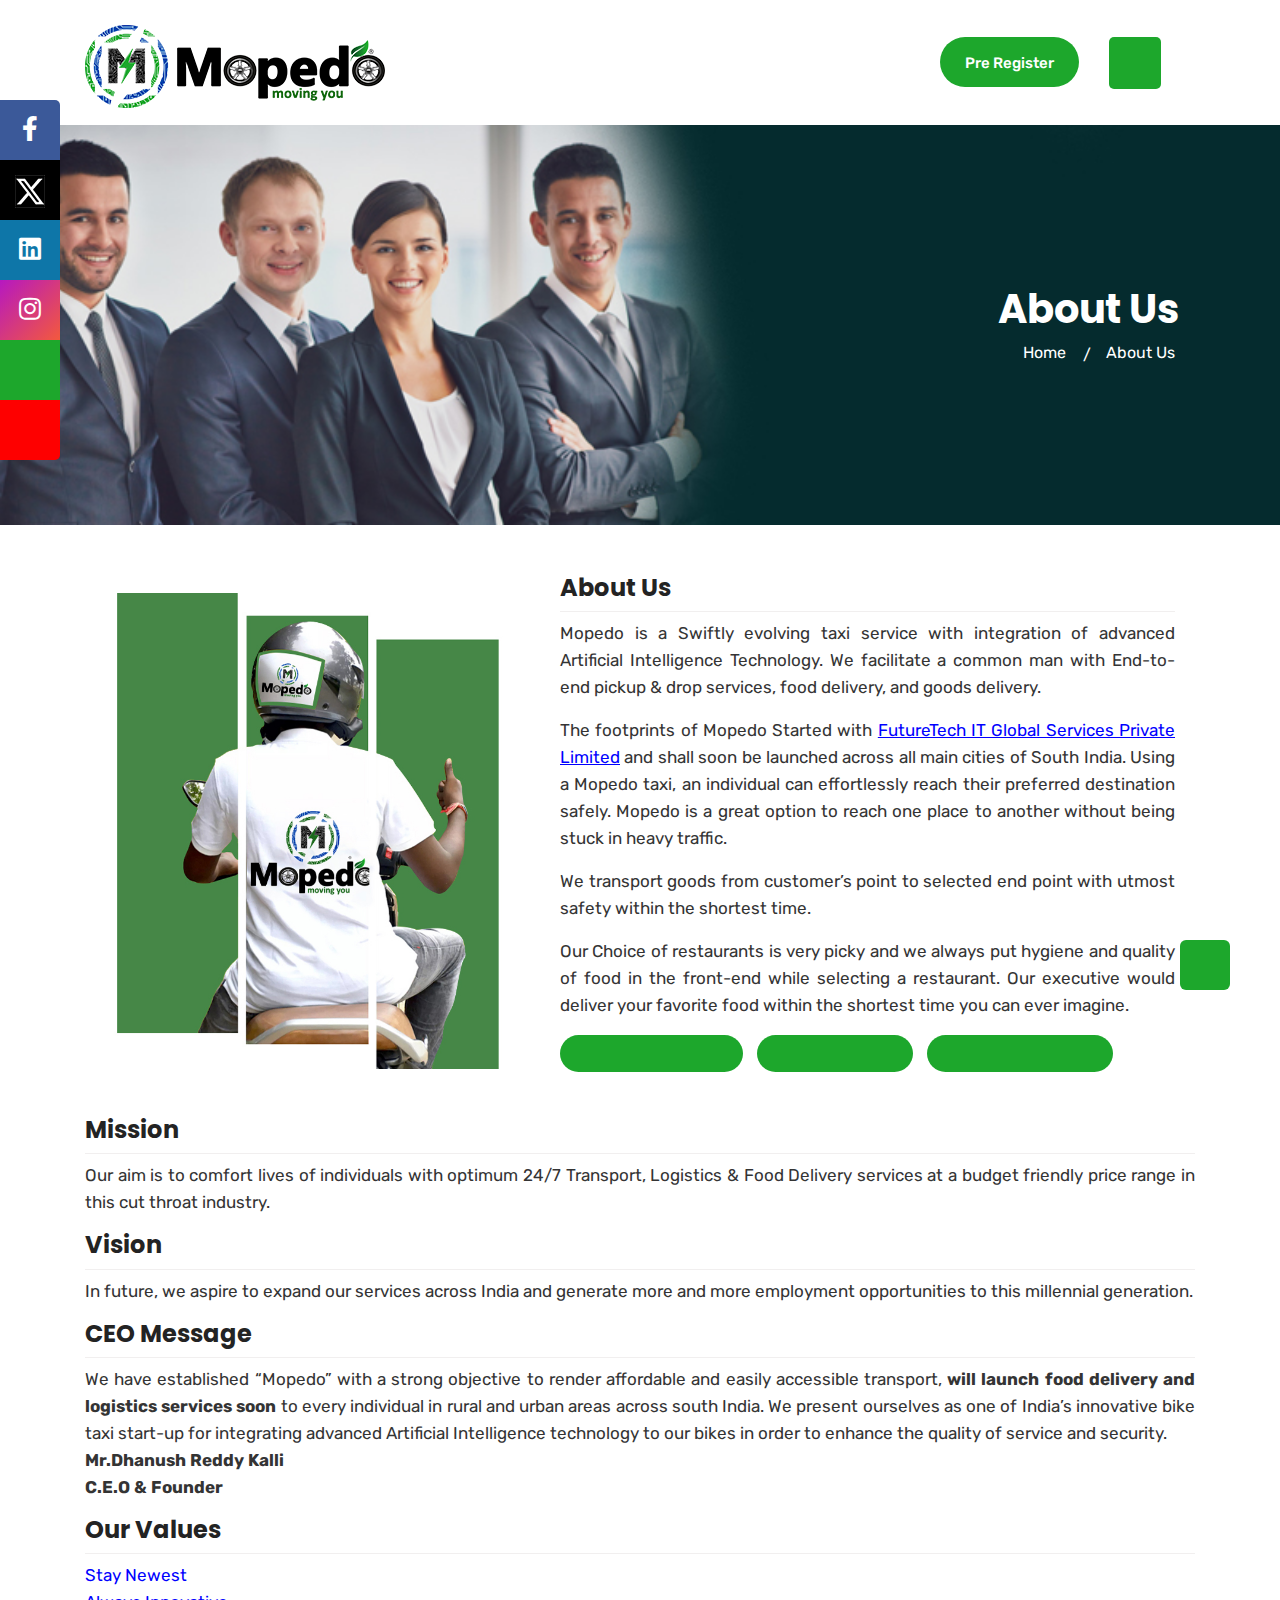
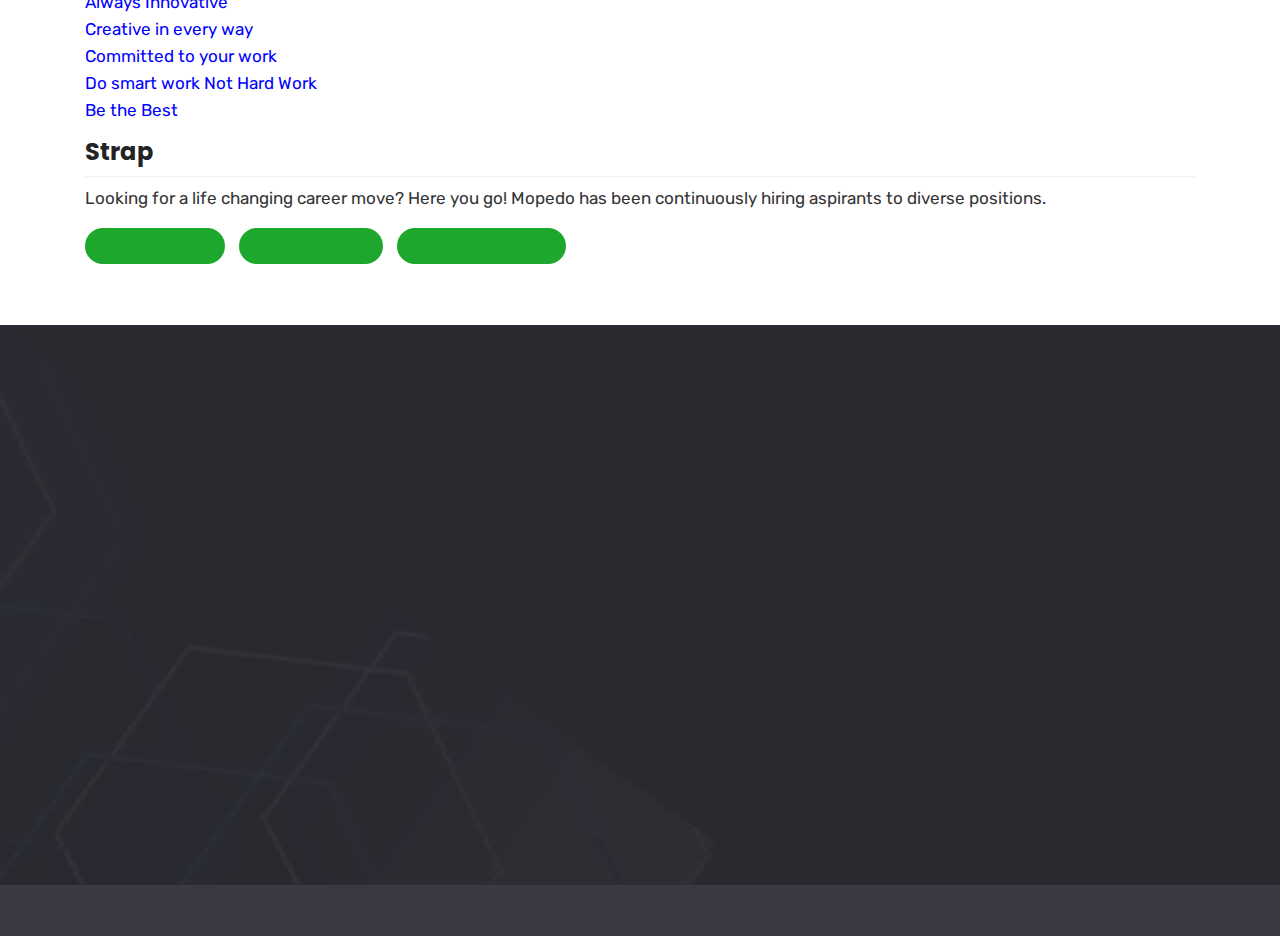
==== about-us.html @ 89268a0d "mopedo site" ====
<!doctype html>
<html class="no-js" lang="zxx">
<!-- Mirrored from www.mopedo.in/about-us.html by HTTrack Website Copier/3.x [XR&CO'2014], Thu, 02 Nov 2023 09:51:54 GMT -->
<head>

<meta http-equiv="content-type" content="text/html;charset=UTF-8" />

<meta charset="utf-8">
<meta http-equiv="x-ua-compatible" content="ie=edge">
<title>Mopedo</title>
<meta name="viewport" content="width=device-width, initial-scale=1">

<link rel="shortcut icon" type="image/x-icon" href="img/favicon.png">

<link rel="stylesheet" href="css/bootstrap.min.css">
<link rel="stylesheet" href="css/animate.css">
<link rel="stylesheet" href="css/custom-animation.css">
<link rel="stylesheet" href="css/slick.css">
<link rel="stylesheet" href="css/nice-select.css">
<link rel="stylesheet" href="css/flaticon.css">
<link rel="stylesheet" href="css/swiper-bundle.css">
<link rel="stylesheet" href="css/meanmenu.css">
<link rel="stylesheet" href="css/font-awesome-pro.css">
<link rel="stylesheet" href="css/magnific-popup.css">
<link rel="stylesheet" href="css/spacing.css">
<link rel="stylesheet" href="css/style.css">
</head>
<body>

<button class="scroll-top scroll-to-target" data-target="html">
<i class="far fa-angle-double-up"></i>
</button>

<header>



<div id="header-sticky" class="header__area header__transparent header__space header__plr">
<div class="container">
<div class="row align-items-center">
<div class="col-xl-9 col-lg-3 col-7 col-md-6">
<div class="header__logo">
<a href="index-2.html"><img src="img/logo/logo-1.png" alt></a>
</div>
</div>
<div class="col-xl-3 col-lg-2 col-5 col-md-6">
<div class="header__action d-flex">
<!---
<a class="main-btn-sm d-none d-xl-block tp-btn-hover alt-color" href="#">
<span>Scan Now</span>
<b></b>
</a>

<a class="main-btn-sm d-none d-xl-block tp-btn-hover alt-color" href="#">
<span>Pay Now</span>
<b></b>
</a>
--->
<a class="main-btn-sm d-none d-xl-block tp-btn-hover alt-color" href="#">
<span>Pre Register</span>
<b></b>
</a>
<div class="header__menu-bar">
<button class="it-menu-bar"><i class="far fa-bars"></i></button>
</div>
</div>
</div>
</div>
</div>
</div>

</header>


	<div class="s-soft">
<a href="#" class="s-item facebook">
<span class="fab fa-facebook-f"></span>
</a>
<a href="#" class="s-item twitter">
<span><img src="img/twitter.png" alt=""/></span>
</a>

<a href="#" class="s-item linkedin">
<span class="fab fa-linkedin"></span>
</a>
<a href="#" class="s-item instagram">
<span class="fab fa-instagram"></span>
</a>
		<a href="tel:1234567890" class="s-item phone">
<span class="fal fa-phone-alt"></span>
</a>
		
		<a href="mailto:Info@mopedoelectric.com" class="s-item envelope">
<span class="fal fa-envelope"></span>
</a>

	
	</div>



<div class="it-offcanvas-area">
<div class="itoffcanvas">
<div class="itoffcanvas__close-btn">
<button class="close-btn"><i class="fal fa-times"></i></button>
</div>
<div class="mobile-menu"></div>
<div class="itoffcanvas__info">
<div class="it-info-wrapper d-flex align-items-center">
<div class="itoffcanvas__info-address">
<a href="index-2.html">Home</a>
</div>
</div>
<div class="it-info-wrapper d-flex align-items-center">
<div class="itoffcanvas__info-address">
<a href="about-us.html">About Us</a>
</div>
</div>
<div class="it-info-wrapper d-flex align-items-center">
<div class="itoffcanvas__info-address">
<a href="blog.html">Blog</a>
</div>
</div>
	<div class="it-info-wrapper d-flex align-items-center">
<div class="itoffcanvas__info-address">
<a href="services.html">Services</a>
</div>
</div>
<div class="it-info-wrapper d-flex align-items-center">
<div class="itoffcanvas__info-address">
<a href="careers.html">Careers</a>
</div>
</div>
<div class="it-info-wrapper d-flex align-items-center">
<div class="itoffcanvas__info-address">
<a href="faq%27s.html">Faq's</a>
</div>
</div>
<div class="it-info-wrapper d-flex align-items-center">
<div class="itoffcanvas__info-address">
<a href="contactus.html">Contact Us</a>
</div>
</div>
</div>


<div class="col-xl-12 col-lg-12 col-12 col-md-12">
<div class="header__action mobile-none">
<!---
<a class="main-btn-sm d-xl-block tp-btn-hover alt-color" href="#">
<span>Scan Now</span>
<b></b>
</a>
<a class="main-btn-sm d-xl-block tp-btn-hover alt-color" href="#">
<span>Pay Now</span>
<b></b>
</a>
--->
<a class="main-btn-sm d-xl-block tp-btn-hover alt-color" href="#">
<span>Pre Register</span>
<b></b>
</a>
</div>
</div>

</div>
</div>

<div class="body-overlay"></div>


<main class="fix">

<section class="page-title">
            <div class="container">
                <div class="row">
                    <div class="col-md-12">
                      <h2>About Us</h2>
                        <ol class="breadcrumb">
                            <li><a href="index-2.html">Home</a></li>
                            <li>About Us</li>
                        </ol>
                    </div>
                </div> <!-- end row -->
            </div> <!-- end container -->
        </section>
        
        
        
 <div class="about-details__area pt-50 pb-30">
<div class="container">
<div class="row align-items-center">
<div class="col-xl-5 col-lg-4 wow tpfadeLeft" data-wow-duration=".9s" data-wow-delay=".3s" style="visibility: visible; animation-duration: 0.9s; animation-delay: 0.3s; animation-name: tpfadeLeft;">
<div class="about-details__main-img">
<a href="#"><img src="img/about/about.jpg" alt=""></a>
</div>
</div>
<div class="col-xl-7 col-lg-8 wow tpfadeRight" data-wow-duration=".9s" data-wow-delay=".7s" style="visibility: visible; animation-duration: 0.9s; animation-delay: 0.7s; animation-name: tpfadeRight;">
<div class="about-details__content">
<h4 class="about-details__title">About Us</h4>
<div class="about-details__text">
<p>Mopedo is a Swiftly evolving taxi service with integration of advanced Artificial
Intelligence Technology. We facilitate a common man with End-to-end pickup &
drop services, food delivery, and goods delivery.</p>

<p>The footprints of Mopedo Started with <a href="https://futuretechitglobalservices.com/" style="color:blue; text-decoration:underline;" target="_blank">FutureTech IT Global Services Private
Limited</a> and shall soon be launched across all main cities of South India.
Using a Mopedo taxi, an individual can effortlessly reach their preferred
destination safely. Mopedo is a great option to reach one place to another without
being stuck in heavy traffic.</p>

<p>We transport goods from customer’s point to selected end point with utmost
safety within the shortest time.</p>

<p>Our Choice of restaurants is very picky and we always put hygiene and quality of
food in the front-end while selecting a restaurant. Our executive would deliver
your favorite food within the shortest time you can ever imagine.</p>


<a href="#" data-bs-toggle="modal" data-bs-target="#staticBackdrop"><h4 class="section-subtitle title-anim">Mopedo Bike Taxi</h4></a>
<a href="#" data-bs-toggle="modal" data-bs-target="#staticBackdrop1"><h4 class="section-subtitle title-anim">Mopedo Food</h4></a>
<a href="#" data-bs-toggle="modal" data-bs-target="#staticBackdrop2"><h4 class="section-subtitle title-anim">Mopedo Logistics</h4></a>

</div>
</div>
</div>
<div class="col-xl-12">
<div class="about-details__text pt-30">
<h4 class="about-details__title">Mission</h4>
<p>Our aim is to comfort lives of individuals with optimum 24/7 Transport, Logistics &
Food Delivery services at a budget friendly price range in this cut throat industry.</p>

<h4 class="about-details__title">Vision</h4>
<p>In future, we aspire to expand our services across India and generate more and
more employment opportunities to this millennial generation.</p>

<h4 class="about-details__title">CEO Message</h4>
<p>We have established “Mopedo” with a strong objective to render affordable and
easily accessible transport, <strong>will launch food delivery and logistics services
soon</strong> to every individual in rural and urban areas across south India. We present
ourselves as one of India’s innovative bike taxi start-up for integrating advanced
Artificial Intelligence technology to our bikes in order to enhance the quality of
service and security.
<br>
<strong>Mr.Dhanush Reddy Kalli<br>
C.E.O & Founder</strong>
</p>

<h4 class="about-details__title">Our Values</h4>

<ul class="our-values" style="color:blue;">
<li><a href="#">Stay Newest</a></li>
<li><a href="#">Always Innovative</a></li>
<li><a href="#">Creative in every way</a></li>
<li><a href="#">Committed to your work</a></li>
<li><a href="#">Do smart work Not Hard Work</a></li>
<li><a href="#">Be the Best</a></li>
</ul>

<h4 class="about-details__title">Strap</h4>
<p>Looking for a life changing career move? Here you go! Mopedo has been
continuously hiring aspirants to diverse positions.</p>

<p><a href="#"><h4 class="section-subtitle title-anim">Apply Now!</h4></a>
<a href="#"><h4 class="section-subtitle title-anim">Book A Ride</h4></a>
<a href="#"><h4 class="section-subtitle title-anim">Become A Pilot</h4></a></p>

</div>
</div>
</div>
</div>
</div>       
        
        

</main>
<footer>

<div class="footer-2__area footer-2__plr p-relative fix" data-background="img/footer/footer-bg.jpg">

<div class="container-fluid">
<div class="row">

<div class="col-xxl-2 col-xl-2 col-lg-6 col-md-6 col-sm-5 mb-30 wow tpfadeUp" data-wow-duration=".9s" data-wow-delay=".5s">
<div class="footer-2__widget">
<h4 class="footer-2__title"><a href="#">Quick Links</a></h4>
<div class="footer-2__menu-list">
<ul>
<li><a href="index-2.html">Home</a></li>
<li><a href="about-us.html">About Us</a></li>
<li><a href="blog.html">Blog</a></li>
<li><a href="services.html">Services</a></li>
	
<li><a href="careers.html">Careers</a></li>
<li><a href="faq%27s.html">Faq's</a></li>
<li><a href="contactus.html">Contact Us</a></li>
</ul>
</div>
</div>
</div>
<div class="col-xxl-2 col-xl-2 col-lg-6 col-md-6 col-sm-5 mb-30 wow tpfadeUp" data-wow-duration=".9s" data-wow-delay=".7s">
<div class="footer-2__widget">
<h4 class="footer-2__title"><a href="#">Customer App</a></h4>
<div class="footer-2__menu-list">
<ul>
<li><a href="https://play.google.com/store/apps/details?id=com.mopedoeletr.customer&amp;pcampaignid=web_share" target="_blank"><img src="img/app/1.png" alt=""/></a></li>
</ul>
</div>
</div>
<div class="footer-2__widget">
<div class="footer-2__menu-list"><br>
<ul>
<li><a href="#"><img src="img/app/2.png" alt=""/></a></li>
</ul>
</div>
</div>
</div>
<div class="col-xxl-2 col-xl-2 col-lg-6 col-md-6 col-sm-5 mb-30 wow tpfadeUp" data-wow-duration=".9s" data-wow-delay=".7s">
<div class="footer-2__widget">
<h4 class="footer-2__title"><a href="#">Pilot App</a></h4>
<div class="footer-2__menu-list">
<ul>
<li><a href="https://play.google.com/store/apps/details?id=com.mopedo.pilot&amp;pcampaignid=web_share" target="_blank"><img src="img/app/1.png" alt=""/></a></li>
</ul>
</div>
</div>
</div>
<div class="col-xxl-3 col-xl-4 col-lg-6 col-md-6 col-sm-7 mb-30 wow tpfadeUp" data-wow-duration=".9s" data-wow-delay=".3s">
<div class="footer-2__widget footer-2-col-1">
<h4 class="footer-2__title"><a href="#">Contact Us</a></h4>
<div class="footer-2__content">
<div class="footer__number-wrapper align-items-center">
<div class="footer__number-info">
<a href="tel:+230045647823"> <i class="fal fa-map-marker-alt"></i>  3rd Floor, Awfis Building, Kothaguda Junction, Kondapur Hyderabad, Telangana </a>
</div>
<div class="footer__number-info">
<a href="tel:8143763157"> <i class="fal fa-phone-alt"></i> 8143763157</a>
</div>
<div class="footer__number-info">
<a href="tel:Info@mopedoelectric.com"> <i class="fal fa-envelope"></i> Info@mopedoelectric.com</a>
</div>
<div class="footer__number-info">
<a href="tel:support@mopedoelectric.com"> <i class="fal fa-envelope"></i> support@mopedoelectric.com</a>
</div>

</div>

</div>
</div>
</div>
<div class="col-xxl-3 col-xl-3 col-lg-6 col-md-6 col-sm-7 mb-30 wow tpfadeUp" data-wow-duration=".9s" data-wow-delay=".9s">
<div class="footer__widget footer-col-4">
<h4 class="footer__title"><a href="#">Newsletter</a></h4>
<div class="footer__input">
<form action="#">
<input type="email" placeholder="Newsletter">
<button class="subscribe-btn">Subscribe </button>
</form>
</div>

</div>
</div>
</div>
</div>
</div>


<div class="copyright__area copyright__plr-2 black-bg-3">
<div class="container-fluid">
<div class="row align-items-center">
<div class="col-md-6 wow tpfadeUp" data-wow-duration=".9s" data-wow-delay=".3s">
<div class="copyright__text text-center text-md-start">
<span>Copyrights © 2023 Mopedo. All Rights Reserved</span>
</div>
</div>
<div class="col-md-6 wow tpfadeUp" data-wow-duration=".9s" data-wow-delay=".5s">
<div class="copyright__item text-center text-md-end">
<span><a href="Privacy-Policy.html">Privacy Policy</a></span>
<span><a href="#">Terms &amp; Condition</a></span>
<span><a href="return-policy.html">Return Policy</a></span>
</div>
</div>
</div>
</div>
</div>


 

</footer>

<script data-cfasync="false" src="cdn-cgi/scripts/5c5dd728/cloudflare-static/email-decode.min.html"></script><script src="js/jquery.js"></script>
<script src="js/waypoints.js"></script>
<script src="js/bootstrap.bundle.min.js"></script>
<script src="js/gsap.min.js"></script>
<script src="js/ScrollSmoother.min.js"></script>
<script src="js/ScrollTrigger.min.js"></script>
<script src="js/split-text.min.js"></script>
<script src="js/slick.min.js"></script>
<script src="js/magnific-popup.js"></script>
<script src="js/counterup.js"></script>
<script src="js/wow.js"></script>
<script src="js/nice-select.js"></script>
<script src="js/swiper-bundle.js"></script>
<script src="js/meanmenu.js"></script>
<script src="js/tilt.jquery.js"></script>
<script src="js/isotope-pkgd.js"></script>
<script src="js/imagesloaded-pkgd.js"></script>
<script src="js/ajax-form.js"></script>
<script src="js/main.js"></script>


<!-- Modal -->
<div class="modal fade" id="staticBackdrop" data-bs-backdrop="static" data-bs-keyboard="false" tabindex="-1" aria-labelledby="staticBackdropLabel" aria-hidden="true">
  <div class="modal-dialog">
    <div class="modal-content">
      <div class="modal-header">
        <button type="button" class="btn-close" data-bs-dismiss="modal" aria-label="Close"></button>
      </div>
      <div class="modal-body">
        <div align="center"><img src="img/coming-soon.png" alt=""/></div>
      </div>
    </div>
  </div>
</div>


<!-- Modal -->
<div class="modal fade" id="staticBackdrop1" data-bs-backdrop="static" data-bs-keyboard="false" tabindex="-1" aria-labelledby="staticBackdropLabel" aria-hidden="true">
  <div class="modal-dialog">
    <div class="modal-content">
      <div class="modal-header">
        <button type="button" class="btn-close" data-bs-dismiss="modal" aria-label="Close"></button>
      </div>
      <div class="modal-body">
        <div align="center"><img src="img/coming-soon.png" alt=""/></div>
      </div>
    </div>
  </div>
</div>


<!-- Modal -->
<div class="modal fade" id="staticBackdrop2" data-bs-backdrop="static" data-bs-keyboard="false" tabindex="-1" aria-labelledby="staticBackdropLabel" aria-hidden="true">
  <div class="modal-dialog">
    <div class="modal-content">
      <div class="modal-header">
        <button type="button" class="btn-close" data-bs-dismiss="modal" aria-label="Close"></button>
      </div>
      <div class="modal-body">
        <div align="center"><img src="img/coming-soon.png" alt=""/></div>
      </div>
    </div>
  </div>
</div>

</body>

<!-- Mirrored from www.mopedo.in/about-us.html by HTTrack Website Copier/3.x [XR&CO'2014], Thu, 02 Nov 2023 09:51:56 GMT -->
</html>
---- css/custom-animation.css ----
.animated{-webkit-animation-duration:1s;animation-duration:1s;-webkit-animation-fill-mode:both;animation-fill-mode:both}@-webkit-keyframes jump{0%{-webkit-transform:translate3d(0,0,0);transform:translate3d(0,0,0)}40%{-webkit-transform:translate3d(0,50%,0);transform:translate3d(0,50%,0)}100%{-webkit-transform:translate3d(0,0,0);transform:translate3d(0,0,0)}}@keyframes jump{0%{-webkit-transform:translate3d(0,0,0);transform:translate3d(0,0,0)}40%{-webkit-transform:translate3d(0,50%,0);transform:translate3d(0,50%,0)}100%{-webkit-transform:translate3d(0,0,0);transform:translate3d(0,0,0)}}@-webkit-keyframes jumpTwo{0%{-webkit-transform:translate3d(0,0,0);transform:translate3d(0,0,0)}40%{-webkit-transform:translate3d(0,20px,0);transform:translate3d(0,20px,0)}100%{-webkit-transform:translate3d(0,0,0);transform:translate3d(0,0,0)}}@keyframes jumpTwo{0%{-webkit-transform:translate3d(0,0,0);transform:translate3d(0,0,0)}40%{-webkit-transform:translate3d(0,20px,0);transform:translate3d(0,40px,0)}100%{-webkit-transform:translate3d(0,0,0);transform:translate3d(0,0,0)}}@-webkit-keyframes jumpThree{0%{-webkit-transform:translate3d(0,0,0);transform:translate3d(0,0,0)}40%{-webkit-transform:translate3d(0,-20px,0);transform:translate3d(0,-20px,0)}100%{-webkit-transform:translate3d(0,0,0);transform:translate3d(0,0,0)}}@keyframes jumpThree{0%{-webkit-transform:translate3d(0,0,0);transform:translate3d(0,0,0)}40%{-webkit-transform:translate3d(0,-20px,0);transform:translate3d(0,-20px,0)}100%{-webkit-transform:translate3d(0,0,0);transform:translate3d(0,0,0)}}@-webkit-keyframes jumpFour{0%{-webkit-transform:translate3d(0,0,0);transform:translate3d(0,0,0)}50%{-webkit-transform:translate3d(0,-10px,0);transform:translate3d(0,-10px,0)}100%{-webkit-transform:translate3d(0,0,0);transform:translate3d(0,0,0)}}@keyframes jumpFour{0%{-webkit-transform:translate3d(0,0,0);transform:translate3d(0,0,0)}50%{-webkit-transform:translate3d(0,-10px,0);transform:translate3d(0,-10px,0)}100%{-webkit-transform:translate3d(0,0,0);transform:translate3d(0,0,0)}}@-webkit-keyframes jumpFive{0%{-webkit-transform:translate3d(0,0,0);transform:translate3d(0,0,0)}50%{-webkit-transform:translate3d(0,10px,0);transform:translate3d(0,10px,0)}100%{-webkit-transform:translate3d(0,0,0);transform:translate3d(0,0,0)}}@keyframes jumpFive{0%{-webkit-transform:translate3d(0,0,0);transform:translate3d(0,0,0)}50%{-webkit-transform:translate3d(0,10px,0);transform:translate3d(0,10px,0)}100%{-webkit-transform:translate3d(0,0,0);transform:translate3d(0,0,0)}}@-webkit-keyframes prXOne{0%{-webkit-transform:translateX(0);transform:translateX(0)}50%{-webkit-transform:translateX(-15px);transform:translateX(-15px)}100%{-webkit-transform:translateX(0);transform:translateX(0)}}@keyframes prXOne{0%{-webkit-transform:translateX(0);transform:translateX(0)}50%{-webkit-transform:translateX(-15px);transform:translateX(-15px)}100%{-webkit-transform:translateX(0);transform:translateX(0)}}@-webkit-keyframes prXTwo{0%{-webkit-transform:translateX(0);transform:translateX(0)}50%{-webkit-transform:translateX(15px);transform:translateX(15px)}100%{-webkit-transform:translateX(0);transform:translateX(0)}}@keyframes prXTwo{0%{-webkit-transform:translateX(0);transform:translateX(0)}50%{-webkit-transform:translateX(15px);transform:translateX(15px)}100%{-webkit-transform:translateX(0);transform:translateX(0)}}@-webkit-keyframes rotated{0%{-webkit-transform:rotate(0);transform:rotate(0)}100%{-webkit-transform:rotate(360deg);transform:rotate(360deg)}}@keyframes rotated{0%{-webkit-transform:rotate(0);transform:rotate(0)}100%{-webkit-transform:rotate(360deg);transform:rotate(360deg)}}@-webkit-keyframes rotatedTwo{0%{-webkit-transform:rotate(0);transform:rotate(0)}100%{-webkit-transform:rotate(-360deg);transform:rotate(-360deg)}}@keyframes rotatedTwo{0%{-webkit-transform:rotate(0);transform:rotate(0)}100%{-webkit-transform:rotate(-360deg);transform:rotate(-360deg)}}@-webkit-keyframes rotatedHalf{0%{-webkit-transform:rotate(0);transform:rotate(0)}50%{-webkit-transform:rotate(90deg);transform:rotate(90deg)}100%{-webkit-transform:rotate(0);transform:rotate(0)}}@keyframes rotatedHalf{0%{-webkit-transform:rotate(0);transform:rotate(0)}50%{-webkit-transform:rotate(90deg);transform:rotate(90deg)}100%{-webkit-transform:rotate(0);transform:rotate(0)}}@-webkit-keyframes rotatedHalfTwo{0%{-webkit-transform:rotate(-90deg);transform:rotate(-90deg)}100%{-webkit-transform:rotate(90deg);transform:rotate(90deg)}}@keyframes rotatedHalfTwo{0%{-webkit-transform:rotate(-90deg);transform:rotate(-90deg)}100%{-webkit-transform:rotate(90deg);transform:rotate(90deg)}}@-webkit-keyframes scale-upOne{0%{-webkit-transform:scale(1);transform:scale(1)}50%{-webkit-transform:scale(.85);transform:scale(.85)}100%{-webkit-transform:scale(1);transform:scale(1)}}@keyframes scale-upOne{0%{-webkit-transform:scale(1);transform:scale(1)}50%{-webkit-transform:scale(.85);transform:scale(.85)}100%{-webkit-transform:scale(1);transform:scale(1)}}@-webkit-keyframes scale-right{0%{-webkit-transform:translateX(0);transform:translateX(0)}50%{-webkit-transform:translateX(20%);transform:translateX(20%)}100%{-webkit-transform:translateX(0);transform:translateX(0)}}@keyframes tpfadeInDown{0%{opacity:0;-webkit-transform:translateX(-20px);transform:translateX(-20px)}100%{opacity:1;-webkit-transform:translateX(0);transform:translateX(0)}}@keyframes scale-right{0%{-webkit-transform:translateX(0);transform:translateX(0)}50%{-webkit-transform:translateX(20%);transform:translateX(20%)}100%{-webkit-transform:translateX(0);transform:translateX(0)}}@-webkit-keyframes fade-in{0%{opacity:.2}40%{opacity:1}100%{opacity:.2}}@keyframes fade-in{0%{opacity:.2}40%{opacity:1}100%{opacity:.2}}@keyframes hvr-ripple-out{0%{top:-5px;right:-5px;bottom:-5px;left:-5px}50%{top:-15px;right:-15px;bottom:-15px;left:-15px;opacity:.8}100%{top:-5px;right:-5px;bottom:-5px;left:-5px;opacity:1}}@keyframes hvr-ripple-out-two{0%{top:0;right:0;bottom:0;left:0}100%{top:-30px;right:-30px;bottom:-30px;left:-30px;opacity:0}}@-webkit-keyframes scale-up-one{0%{-webkit-transform:scale(1);transform:scale(1)}40%{-webkit-transform:scale(.5);transform:scale(.5)}100%{-webkit-transform:scale(1);transform:scale(1)}}@keyframes scale-up-one{0%{-webkit-transform:scale(1);transform:scale(1)}40%{-webkit-transform:scale(.5);transform:scale(.5)}100%{-webkit-transform:scale(1);transform:scale(1)}}@-webkit-keyframes scale-up-two{0%{-webkit-transform:scale(.5);transform:scale(.5)}40%{-webkit-transform:scale(.8);transform:scale(.8)}100%{-webkit-transform:scale(.5);transform:scale(.5)}}@keyframes scale-up-two{0%{-webkit-transform:scale(.5);transform:scale(.5)}40%{-webkit-transform:scale(.8);transform:scale(.8)}100%{-webkit-transform:scale(.5);transform:scale(.5)}}@-webkit-keyframes scale-up-three{0%{-webkit-transform:scale(1);transform:scale(1)}40%{-webkit-transform:scale(2);transform:scale(2)}100%{-webkit-transform:scale(1);transform:scale(1)}}@keyframes scale-up-three{0%{-webkit-transform:scale(1);transform:scale(1)}40%{-webkit-transform:scale(2);transform:scale(2)}100%{-webkit-transform:scale(1);transform:scale(1)}}@-webkit-keyframes jump5p{0%{-webkit-transform:translate3d(0,0,0);transform:translate3d(0,0,0)}40%{-webkit-transform:translate3d(0,5px,0);transform:translate3d(0,5px,0)}100%{-webkit-transform:translate3d(0,0,0);transform:translate3d(0,0,0)}}@keyframes jump5p{0%{-webkit-transform:translate3d(0,0,0);transform:translate3d(0,0,0)}40%{-webkit-transform:translate3d(0,5px,0);transform:translate3d(0,5px,0)}100%{-webkit-transform:translate3d(0,0,0);transform:translate3d(0,0,0)}}@-webkit-keyframes jump5pRsv{0%{-webkit-transform:translate3d(0,0,0);transform:translate3d(0,0,0)}40%{-webkit-transform:translate3d(0,-5px,0);transform:translate3d(0,-5px,0)}100%{-webkit-transform:translate3d(0,0,0);transform:translate3d(0,0,0)}}@keyframes jump5pRsv{0%{-webkit-transform:translate3d(0,0,0);transform:translate3d(0,0,0)}40%{-webkit-transform:translate3d(0,-5px,0);transform:translate3d(0,-5px,0)}100%{-webkit-transform:translate3d(0,0,0);transform:translate3d(0,0,0)}}@keyframes moveclouds{0%{margin-left:200px}100%{margin-left:-200px}}@-webkit-keyframes moveclouds{0%{margin-left:200px}100%{margin-left:-200px}}@keyframes moveclouds2{0%{margin-right:200px}100%{margin-right:-200px}}@-webkit-keyframes moveclouds2{0%{margin-right:200px}100%{margin-right:-200px}}@keyframes moveUp{0%{transform:translateY(0)}100%{transform:translateY(-70%)}}@-webkit-keyframes moveUp{0%{transform:translateY(0)}100%{transform:translateY(-70%)}}@keyframes tpfadeUp{0%{opacity:0;-webkit-transform:translateY(40px);transform:translateY(40px)}100%{opacity:1;-webkit-transform:translateY(0);transform:translateY(0)}}.tpfadeUp{-webkit-animation-name:tpfadeUp;animation-name:tpfadeUp}@-webkit-keyframes tpfadeLeft{0%{opacity:0;-webkit-transform:translateX(-30px);transform:translateX(-30px)}100%{opacity:1;-webkit-transform:translateX(0);transform:translateX(0)}}@keyframes tpfadeLeft{0%{opacity:0;-webkit-transform:translateX(-30px);-ms-transform:translateX(-30px);transform:translateX(-30px)}100%{opacity:1;-webkit-transform:translateX(0);-ms-transform:translateX(0);transform:translateX(0)}}.tpfadeLeft{-webkit-animation-name:tpfadeLeft;animation-name:tpfadeLeft}@-webkit-keyframes tpfadeRight{0%{opacity:0;-webkit-transform:translateX(30px);transform:translateX(30px)}100%{opacity:1;-webkit-transform:translateX(0);transform:translateX(0)}}@keyframes tpfadeRight{0%{opacity:0;-webkit-transform:translateX(30px);-ms-transform:translateX(30px);transform:translateX(30px)}100%{opacity:1;-webkit-transform:translateX(0);-ms-transform:translateX(0);transform:translateX(0)}}.tpfadeRight{-webkit-animation-name:tpfadeRight;animation-name:tpfadeRight}@-webkit-keyframes fadeInRight{0%{opacity:0;-webkit-transform:translateX(30px);transform:translateX(30px)}100%{opacity:1;-webkit-transform:translateX(0);transform:translateX(0)}}@keyframes fadeInRight{0%{opacity:0;-webkit-transform:translateX(30px);-ms-transform:translateX(30px);transform:translateX(30px)}100%{opacity:1;-webkit-transform:translateX(0);-ms-transform:translateX(0);transform:translateX(0)}}.fadeInRight{-webkit-animation-name:fadeInRight;animation-name:fadeInRight}@-webkit-keyframes tpfadeIn{0%{opacity:0}100%{opacity:1}}@keyframes tpfadeIn{0%{opacity:0}100%{opacity:1}}.tpfadeIn{-webkit-animation-name:tpfadeIn;animation-name:tpfadeIn}
---- css/nice-select.css ----
.tp-contact-select .nice-select{-webkit-tap-highlight-color:transparent;background:rgba(255,255,255,.14);border:2px solid rgba(255,255,255,.14);box-shadow:0 1px 1px rgba(12,40,133,.2);border-radius:30px;box-sizing:border-box;clear:both;cursor:pointer;display:block;float:left;font-family:inherit;font-size:15px;font-weight:500;text-transform:capitalize;height:60px;line-height:55px;outline:none;padding-left:30px;padding-right:30px;position:relative;text-align:left!important;-webkit-transition:all .2s ease-in-out;transition:all .2s ease-in-out;-webkit-user-select:none;-moz-user-select:none;-ms-user-select:none;user-select:none;white-space:nowrap;width:100%}.tp-contact-select .nice-select span{font-weight:500;font-size:15px;line-height:14px;color:rgba(255,255,255,.54)}.nice-select:hover{border-color:#124bd1}.nice-select:active,.nice-select.open,.nice-select:focus{border-color:#fff}.nice-select:after{border-bottom:2px solid #999;border-right:2px solid #999;content:'';display:block;height:7px;margin-top:-4px;pointer-events:none;position:absolute;right:31px;top:55%;-webkit-transform-origin:66% 66%;-ms-transform-origin:66% 66%;transform-origin:66% 66%;-webkit-transform:rotate(45deg);-ms-transform:rotate(45deg);transform:rotate(45deg);-webkit-transition:all .15s ease-in-out;transition:all .15s ease-in-out;width:7px}.nice-select.open:after{-webkit-transform:rotate(-135deg);-ms-transform:rotate(-135deg);transform:rotate(-135deg)}.nice-select.open .list{opacity:1;pointer-events:auto;-webkit-transform:scale(1) translateY(0);-ms-transform:scale(1) translateY(0);transform:scale(1) translateY(0)}.nice-select.disabled{border-color:#ededed;color:#999;pointer-events:none}.nice-select.disabled:after{border-color:#ccc}.nice-select.wide{width:100%}.nice-select.wide .list{left:0!important;right:0!important}.nice-select.right{float:right}.nice-select.right .list{left:auto;right:0}.nice-select.small{font-size:12px;height:36px;line-height:34px}.nice-select.small:after{height:4px;width:4px}.nice-select.small .option{line-height:34px;min-height:34px}.nice-select .list{box-sizing:border-box;margin-top:4px;opacity:0;overflow:hidden;padding:0;pointer-events:none;position:absolute;top:108%;left:0;-webkit-transform-origin:50% 0;-ms-transform-origin:50% 0;transform-origin:50% 0;-webkit-transform:scale(.75) translateY(-21px);-ms-transform:scale(.75) translateY(-21px);transform:scale(.75) translateY(-21px);-webkit-transition:all .2s cubic-bezier(.5,0,0,1.25),opacity .15s ease-out;transition:all .2s cubic-bezier(.5,0,0,1.25),opacity .15s ease-out;z-index:9;width:95%;right:0;text-align:center;margin:0 auto;background-color:#fff;border-radius:5px;box-shadow:0 1px 1px rgba(12,40,133,.2);border:1.5px solid #124bd1}.nice-select .option{cursor:pointer;font-weight:400;line-height:40px;list-style:none;min-height:40px;outline:none;padding-left:18px;padding-right:29px;text-align:left;-webkit-transition:all .2s;transition:all .2s;color:#222}.nice-select .option.selected{font-weight:700}.nice-select .option.disabled{background-color:transparent;color:#999;cursor:default}.no-csspointerevents .nice-select .list{display:none}.no-csspointerevents .nice-select.open .list{display:block}
---- css/flaticon.css ----
@font-face{font-family:flaticon;src:url(../fonts/fa-solid-900.ttf) format("truetype"),url(../fonts/fa-brands-400.woff) format("woff"),url(../fonts/fa-duotone-900.woff2) format("woff2"),url(../fonts/fa-regular-400.eot) format("embedded-opentype"),url(https://ordainit.com/) format("svg")}i[class^=flaticon-]:before,i[class*=" flaticon-"]:before{font-family:flaticon!important;font-style:normal;font-weight:400!important;font-variant:normal;text-transform:none;line-height:1;-webkit-font-smoothing:antialiased;-moz-osx-font-smoothing:grayscale}.flaticon-vector:before{content:"\f101"}.flaticon-medal:before{content:"\f102"}.flaticon-app-development:before{content:"\f103"}.flaticon-programming:before{content:"\f104"}.flaticon-repairing-service:before{content:"\f105"}
---- css/meanmenu.css ----
a.meanmenu-reveal{display:none}.mean-container .mean-bar{float:left;width:100%;position:relative;background:#070337;padding:4px 0;min-height:42px;z-index:999999}.mean-container a.meanmenu-reveal{width:22px;height:22px;padding:13px 13px 11px;position:absolute;top:0;right:0;cursor:pointer;color:#fff;text-decoration:none;font-size:16px;text-indent:-9999em;line-height:22px;font-size:1px;display:block;font-family:Arial,Helvetica,sans-serif;font-weight:700}.mean-container a.meanmenu-reveal span{display:block;background:#fff;height:3px;margin-top:3px}.mean-container .mean-nav{float:left;width:100%;background:#070337;margin-top:44px}.mean-container .mean-nav ul{padding:0;margin:0;width:100%;list-style-type:none}.mean-container .mean-nav ul li{position:relative;float:left;width:100%}.mean-container .mean-nav ul li a{display:block;float:left;width:90%;padding:10px 5%;margin:0;text-align:left;color:#fff;border-top:1px solid #e0e3ed;text-decoration:none;text-transform:uppercase}.mean-container .mean-nav ul li li a{width:80%;padding:10px 10%;text-shadow:none!important;visibility:visible}.mean-container .mean-nav ul li.mean-last a{border-bottom:none;margin-bottom:0}.mean-container .mean-nav ul li li li a{width:70%;padding:10px 15%}.mean-container .mean-nav ul li li li li a{width:60%;padding:10px 20%}.mean-container .mean-nav ul li li li li li a{width:50%;padding:10px 25%}.mean-container .mean-nav ul li a.mean-expand{margin-top:1px;width:26px;height:32px;text-align:center;position:absolute;right:0;top:0;z-index:2;font-weight:700;background:0 0;border:none!important;font-size:14px}.mean-container .mean-push{float:left;width:100%;padding:0;margin:0;clear:both}.mean-nav .wrapper{width:100%;padding:0;margin:0}.mean-container .mean-bar,.mean-container .mean-bar *{-webkit-box-sizing:content-box;-moz-box-sizing:content-box;box-sizing:content-box}.mean-remove{display:none!important}
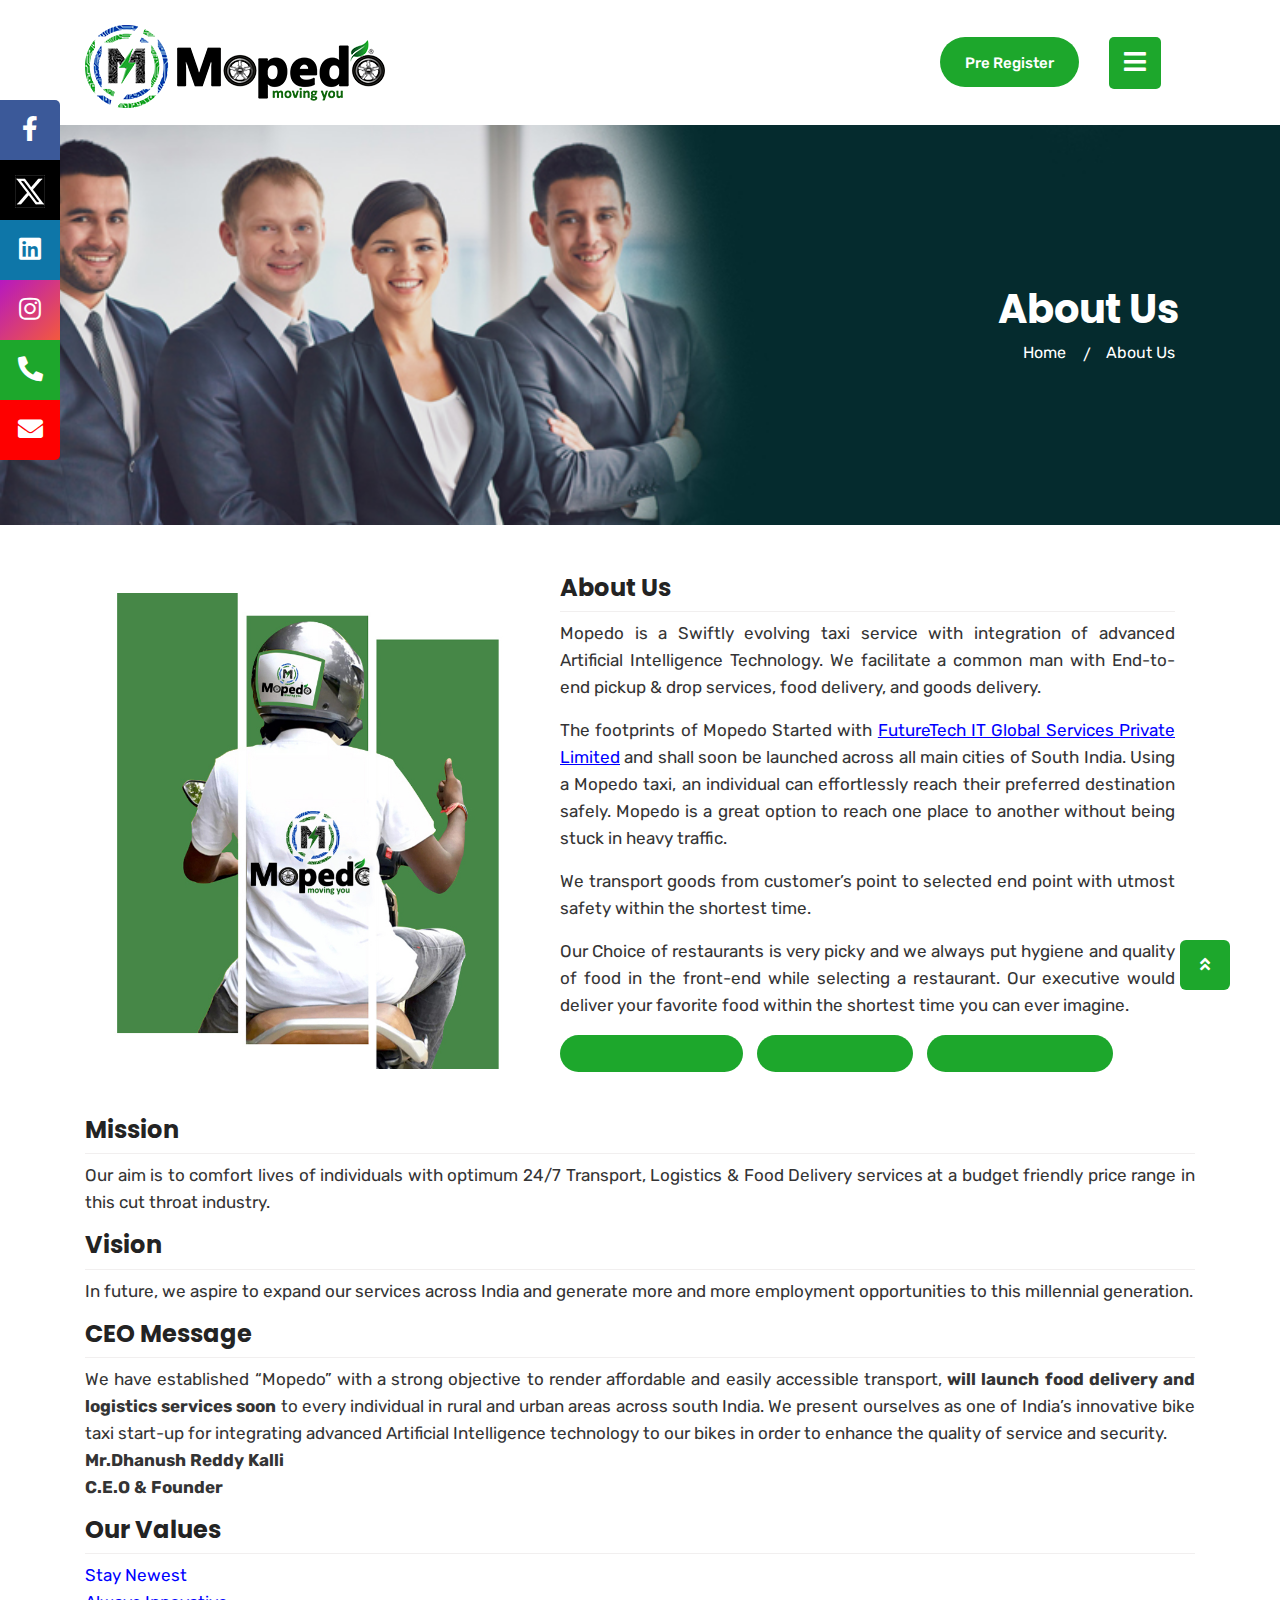
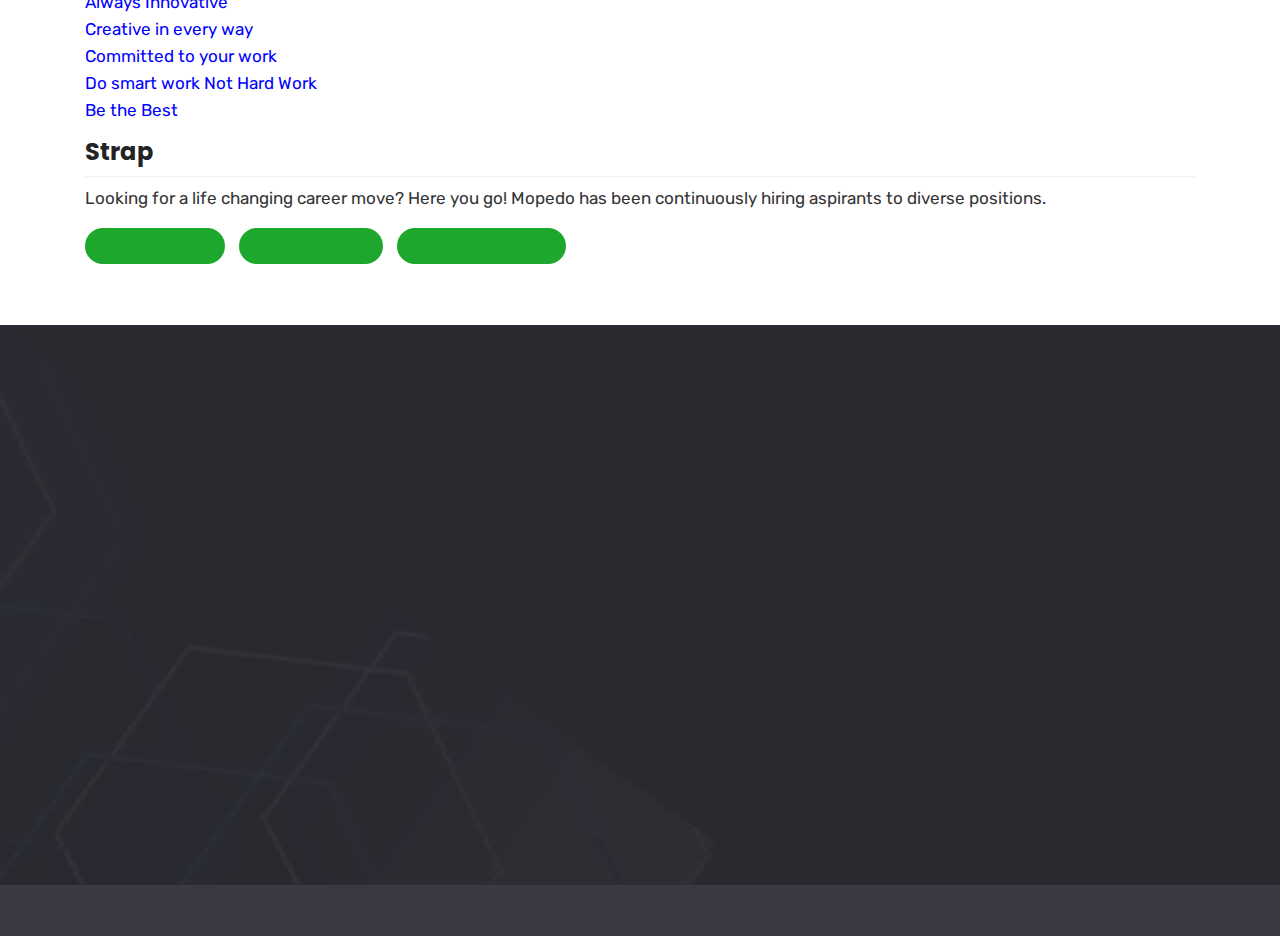
==== commit 1acb8038: "mopedo" ====
--- a/about-us.html
+++ b/about-us.html
@@ -1,460 +1,460 @@
-<!doctype html>
-<html class="no-js" lang="zxx">
-<!-- Mirrored from www.mopedo.in/about-us.html by HTTrack Website Copier/3.x [XR&CO'2014], Thu, 02 Nov 2023 09:51:54 GMT -->
-<head>
-
-<meta http-equiv="content-type" content="text/html;charset=UTF-8" />
-
-<meta charset="utf-8">
-<meta http-equiv="x-ua-compatible" content="ie=edge">
-<title>Mopedo</title>
-<meta name="viewport" content="width=device-width, initial-scale=1">
-
-<link rel="shortcut icon" type="image/x-icon" href="img/favicon.png">
-
-<link rel="stylesheet" href="css/bootstrap.min.css">
-<link rel="stylesheet" href="css/animate.css">
-<link rel="stylesheet" href="css/custom-animation.css">
-<link rel="stylesheet" href="css/slick.css">
-<link rel="stylesheet" href="css/nice-select.css">
-<link rel="stylesheet" href="css/flaticon.css">
-<link rel="stylesheet" href="css/swiper-bundle.css">
-<link rel="stylesheet" href="css/meanmenu.css">
-<link rel="stylesheet" href="css/font-awesome-pro.css">
-<link rel="stylesheet" href="css/magnific-popup.css">
-<link rel="stylesheet" href="css/spacing.css">
-<link rel="stylesheet" href="css/style.css">
-</head>
-<body>
-
-<button class="scroll-top scroll-to-target" data-target="html">
-<i class="far fa-angle-double-up"></i>
-</button>
-
-<header>
-
-
-
-<div id="header-sticky" class="header__area header__transparent header__space header__plr">
-<div class="container">
-<div class="row align-items-center">
-<div class="col-xl-9 col-lg-3 col-7 col-md-6">
-<div class="header__logo">
-<a href="index-2.html"><img src="img/logo/logo-1.png" alt></a>
-</div>
-</div>
-<div class="col-xl-3 col-lg-2 col-5 col-md-6">
-<div class="header__action d-flex">
-<!---
-<a class="main-btn-sm d-none d-xl-block tp-btn-hover alt-color" href="#">
-<span>Scan Now</span>
-<b></b>
-</a>
-
-<a class="main-btn-sm d-none d-xl-block tp-btn-hover alt-color" href="#">
-<span>Pay Now</span>
-<b></b>
-</a>
---->
-<a class="main-btn-sm d-none d-xl-block tp-btn-hover alt-color" href="#">
-<span>Pre Register</span>
-<b></b>
-</a>
-<div class="header__menu-bar">
-<button class="it-menu-bar"><i class="far fa-bars"></i></button>
-</div>
-</div>
-</div>
-</div>
-</div>
-</div>
-
-</header>
-
-
-	<div class="s-soft">
-<a href="#" class="s-item facebook">
-<span class="fab fa-facebook-f"></span>
-</a>
-<a href="#" class="s-item twitter">
-<span><img src="img/twitter.png" alt=""/></span>
-</a>
-
-<a href="#" class="s-item linkedin">
-<span class="fab fa-linkedin"></span>
-</a>
-<a href="#" class="s-item instagram">
-<span class="fab fa-instagram"></span>
-</a>
-		<a href="tel:1234567890" class="s-item phone">
-<span class="fal fa-phone-alt"></span>
-</a>
-		
-		<a href="mailto:Info@mopedoelectric.com" class="s-item envelope">
-<span class="fal fa-envelope"></span>
-</a>
-
-	
-	</div>
-
-
-
-<div class="it-offcanvas-area">
-<div class="itoffcanvas">
-<div class="itoffcanvas__close-btn">
-<button class="close-btn"><i class="fal fa-times"></i></button>
-</div>
-<div class="mobile-menu"></div>
-<div class="itoffcanvas__info">
-<div class="it-info-wrapper d-flex align-items-center">
-<div class="itoffcanvas__info-address">
-<a href="index-2.html">Home</a>
-</div>
-</div>
-<div class="it-info-wrapper d-flex align-items-center">
-<div class="itoffcanvas__info-address">
-<a href="about-us.html">About Us</a>
-</div>
-</div>
-<div class="it-info-wrapper d-flex align-items-center">
-<div class="itoffcanvas__info-address">
-<a href="blog.html">Blog</a>
-</div>
-</div>
-	<div class="it-info-wrapper d-flex align-items-center">
-<div class="itoffcanvas__info-address">
-<a href="services.html">Services</a>
-</div>
-</div>
-<div class="it-info-wrapper d-flex align-items-center">
-<div class="itoffcanvas__info-address">
-<a href="careers.html">Careers</a>
-</div>
-</div>
-<div class="it-info-wrapper d-flex align-items-center">
-<div class="itoffcanvas__info-address">
-<a href="faq%27s.html">Faq's</a>
-</div>
-</div>
-<div class="it-info-wrapper d-flex align-items-center">
-<div class="itoffcanvas__info-address">
-<a href="contactus.html">Contact Us</a>
-</div>
-</div>
-</div>
-
-
-<div class="col-xl-12 col-lg-12 col-12 col-md-12">
-<div class="header__action mobile-none">
-<!---
-<a class="main-btn-sm d-xl-block tp-btn-hover alt-color" href="#">
-<span>Scan Now</span>
-<b></b>
-</a>
-<a class="main-btn-sm d-xl-block tp-btn-hover alt-color" href="#">
-<span>Pay Now</span>
-<b></b>
-</a>
---->
-<a class="main-btn-sm d-xl-block tp-btn-hover alt-color" href="#">
-<span>Pre Register</span>
-<b></b>
-</a>
-</div>
-</div>
-
-</div>
-</div>
-
-<div class="body-overlay"></div>
-
-
-<main class="fix">
-
-<section class="page-title">
-            <div class="container">
-                <div class="row">
-                    <div class="col-md-12">
-                      <h2>About Us</h2>
-                        <ol class="breadcrumb">
-                            <li><a href="index-2.html">Home</a></li>
-                            <li>About Us</li>
-                        </ol>
-                    </div>
-                </div> <!-- end row -->
-            </div> <!-- end container -->
-        </section>
-        
-        
-        
- <div class="about-details__area pt-50 pb-30">
-<div class="container">
-<div class="row align-items-center">
-<div class="col-xl-5 col-lg-4 wow tpfadeLeft" data-wow-duration=".9s" data-wow-delay=".3s" style="visibility: visible; animation-duration: 0.9s; animation-delay: 0.3s; animation-name: tpfadeLeft;">
-<div class="about-details__main-img">
-<a href="#"><img src="img/about/about.jpg" alt=""></a>
-</div>
-</div>
-<div class="col-xl-7 col-lg-8 wow tpfadeRight" data-wow-duration=".9s" data-wow-delay=".7s" style="visibility: visible; animation-duration: 0.9s; animation-delay: 0.7s; animation-name: tpfadeRight;">
-<div class="about-details__content">
-<h4 class="about-details__title">About Us</h4>
-<div class="about-details__text">
-<p>Mopedo is a Swiftly evolving taxi service with integration of advanced Artificial
-Intelligence Technology. We facilitate a common man with End-to-end pickup &
-drop services, food delivery, and goods delivery.</p>
-
-<p>The footprints of Mopedo Started with <a href="https://futuretechitglobalservices.com/" style="color:blue; text-decoration:underline;" target="_blank">FutureTech IT Global Services Private
-Limited</a> and shall soon be launched across all main cities of South India.
-Using a Mopedo taxi, an individual can effortlessly reach their preferred
-destination safely. Mopedo is a great option to reach one place to another without
-being stuck in heavy traffic.</p>
-
-<p>We transport goods from customer’s point to selected end point with utmost
-safety within the shortest time.</p>
-
-<p>Our Choice of restaurants is very picky and we always put hygiene and quality of
-food in the front-end while selecting a restaurant. Our executive would deliver
-your favorite food within the shortest time you can ever imagine.</p>
-
-
-<a href="#" data-bs-toggle="modal" data-bs-target="#staticBackdrop"><h4 class="section-subtitle title-anim">Mopedo Bike Taxi</h4></a>
-<a href="#" data-bs-toggle="modal" data-bs-target="#staticBackdrop1"><h4 class="section-subtitle title-anim">Mopedo Food</h4></a>
-<a href="#" data-bs-toggle="modal" data-bs-target="#staticBackdrop2"><h4 class="section-subtitle title-anim">Mopedo Logistics</h4></a>
-
-</div>
-</div>
-</div>
-<div class="col-xl-12">
-<div class="about-details__text pt-30">
-<h4 class="about-details__title">Mission</h4>
-<p>Our aim is to comfort lives of individuals with optimum 24/7 Transport, Logistics &
-Food Delivery services at a budget friendly price range in this cut throat industry.</p>
-
-<h4 class="about-details__title">Vision</h4>
-<p>In future, we aspire to expand our services across India and generate more and
-more employment opportunities to this millennial generation.</p>
-
-<h4 class="about-details__title">CEO Message</h4>
-<p>We have established “Mopedo” with a strong objective to render affordable and
-easily accessible transport, <strong>will launch food delivery and logistics services
-soon</strong> to every individual in rural and urban areas across south India. We present
-ourselves as one of India’s innovative bike taxi start-up for integrating advanced
-Artificial Intelligence technology to our bikes in order to enhance the quality of
-service and security.
-<br>
-<strong>Mr.Dhanush Reddy Kalli<br>
-C.E.O & Founder</strong>
-</p>
-
-<h4 class="about-details__title">Our Values</h4>
-
-<ul class="our-values" style="color:blue;">
-<li><a href="#">Stay Newest</a></li>
-<li><a href="#">Always Innovative</a></li>
-<li><a href="#">Creative in every way</a></li>
-<li><a href="#">Committed to your work</a></li>
-<li><a href="#">Do smart work Not Hard Work</a></li>
-<li><a href="#">Be the Best</a></li>
-</ul>
-
-<h4 class="about-details__title">Strap</h4>
-<p>Looking for a life changing career move? Here you go! Mopedo has been
-continuously hiring aspirants to diverse positions.</p>
-
-<p><a href="#"><h4 class="section-subtitle title-anim">Apply Now!</h4></a>
-<a href="#"><h4 class="section-subtitle title-anim">Book A Ride</h4></a>
-<a href="#"><h4 class="section-subtitle title-anim">Become A Pilot</h4></a></p>
-
-</div>
-</div>
-</div>
-</div>
-</div>       
-        
-        
-
-</main>
-<footer>
-
-<div class="footer-2__area footer-2__plr p-relative fix" data-background="img/footer/footer-bg.jpg">
-
-<div class="container-fluid">
-<div class="row">
-
-<div class="col-xxl-2 col-xl-2 col-lg-6 col-md-6 col-sm-5 mb-30 wow tpfadeUp" data-wow-duration=".9s" data-wow-delay=".5s">
-<div class="footer-2__widget">
-<h4 class="footer-2__title"><a href="#">Quick Links</a></h4>
-<div class="footer-2__menu-list">
-<ul>
-<li><a href="index-2.html">Home</a></li>
-<li><a href="about-us.html">About Us</a></li>
-<li><a href="blog.html">Blog</a></li>
-<li><a href="services.html">Services</a></li>
-	
-<li><a href="careers.html">Careers</a></li>
-<li><a href="faq%27s.html">Faq's</a></li>
-<li><a href="contactus.html">Contact Us</a></li>
-</ul>
-</div>
-</div>
-</div>
-<div class="col-xxl-2 col-xl-2 col-lg-6 col-md-6 col-sm-5 mb-30 wow tpfadeUp" data-wow-duration=".9s" data-wow-delay=".7s">
-<div class="footer-2__widget">
-<h4 class="footer-2__title"><a href="#">Customer App</a></h4>
-<div class="footer-2__menu-list">
-<ul>
-<li><a href="https://play.google.com/store/apps/details?id=com.mopedoeletr.customer&amp;pcampaignid=web_share" target="_blank"><img src="img/app/1.png" alt=""/></a></li>
-</ul>
-</div>
-</div>
-<div class="footer-2__widget">
-<div class="footer-2__menu-list"><br>
-<ul>
-<li><a href="#"><img src="img/app/2.png" alt=""/></a></li>
-</ul>
-</div>
-</div>
-</div>
-<div class="col-xxl-2 col-xl-2 col-lg-6 col-md-6 col-sm-5 mb-30 wow tpfadeUp" data-wow-duration=".9s" data-wow-delay=".7s">
-<div class="footer-2__widget">
-<h4 class="footer-2__title"><a href="#">Pilot App</a></h4>
-<div class="footer-2__menu-list">
-<ul>
-<li><a href="https://play.google.com/store/apps/details?id=com.mopedo.pilot&amp;pcampaignid=web_share" target="_blank"><img src="img/app/1.png" alt=""/></a></li>
-</ul>
-</div>
-</div>
-</div>
-<div class="col-xxl-3 col-xl-4 col-lg-6 col-md-6 col-sm-7 mb-30 wow tpfadeUp" data-wow-duration=".9s" data-wow-delay=".3s">
-<div class="footer-2__widget footer-2-col-1">
-<h4 class="footer-2__title"><a href="#">Contact Us</a></h4>
-<div class="footer-2__content">
-<div class="footer__number-wrapper align-items-center">
-<div class="footer__number-info">
-<a href="tel:+230045647823"> <i class="fal fa-map-marker-alt"></i>  3rd Floor, Awfis Building, Kothaguda Junction, Kondapur Hyderabad, Telangana </a>
-</div>
-<div class="footer__number-info">
-<a href="tel:8143763157"> <i class="fal fa-phone-alt"></i> 8143763157</a>
-</div>
-<div class="footer__number-info">
-<a href="tel:Info@mopedoelectric.com"> <i class="fal fa-envelope"></i> Info@mopedoelectric.com</a>
-</div>
-<div class="footer__number-info">
-<a href="tel:support@mopedoelectric.com"> <i class="fal fa-envelope"></i> support@mopedoelectric.com</a>
-</div>
-
-</div>
-
-</div>
-</div>
-</div>
-<div class="col-xxl-3 col-xl-3 col-lg-6 col-md-6 col-sm-7 mb-30 wow tpfadeUp" data-wow-duration=".9s" data-wow-delay=".9s">
-<div class="footer__widget footer-col-4">
-<h4 class="footer__title"><a href="#">Newsletter</a></h4>
-<div class="footer__input">
-<form action="#">
-<input type="email" placeholder="Newsletter">
-<button class="subscribe-btn">Subscribe </button>
-</form>
-</div>
-
-</div>
-</div>
-</div>
-</div>
-</div>
-
-
-<div class="copyright__area copyright__plr-2 black-bg-3">
-<div class="container-fluid">
-<div class="row align-items-center">
-<div class="col-md-6 wow tpfadeUp" data-wow-duration=".9s" data-wow-delay=".3s">
-<div class="copyright__text text-center text-md-start">
-<span>Copyrights © 2023 Mopedo. All Rights Reserved</span>
-</div>
-</div>
-<div class="col-md-6 wow tpfadeUp" data-wow-duration=".9s" data-wow-delay=".5s">
-<div class="copyright__item text-center text-md-end">
-<span><a href="Privacy-Policy.html">Privacy Policy</a></span>
-<span><a href="#">Terms &amp; Condition</a></span>
-<span><a href="return-policy.html">Return Policy</a></span>
-</div>
-</div>
-</div>
-</div>
-</div>
-
-
- 
-
-</footer>
-
-<script data-cfasync="false" src="cdn-cgi/scripts/5c5dd728/cloudflare-static/email-decode.min.html"></script><script src="js/jquery.js"></script>
-<script src="js/waypoints.js"></script>
-<script src="js/bootstrap.bundle.min.js"></script>
-<script src="js/gsap.min.js"></script>
-<script src="js/ScrollSmoother.min.js"></script>
-<script src="js/ScrollTrigger.min.js"></script>
-<script src="js/split-text.min.js"></script>
-<script src="js/slick.min.js"></script>
-<script src="js/magnific-popup.js"></script>
-<script src="js/counterup.js"></script>
-<script src="js/wow.js"></script>
-<script src="js/nice-select.js"></script>
-<script src="js/swiper-bundle.js"></script>
-<script src="js/meanmenu.js"></script>
-<script src="js/tilt.jquery.js"></script>
-<script src="js/isotope-pkgd.js"></script>
-<script src="js/imagesloaded-pkgd.js"></script>
-<script src="js/ajax-form.js"></script>
-<script src="js/main.js"></script>
-
-
-<!-- Modal -->
-<div class="modal fade" id="staticBackdrop" data-bs-backdrop="static" data-bs-keyboard="false" tabindex="-1" aria-labelledby="staticBackdropLabel" aria-hidden="true">
-  <div class="modal-dialog">
-    <div class="modal-content">
-      <div class="modal-header">
-        <button type="button" class="btn-close" data-bs-dismiss="modal" aria-label="Close"></button>
-      </div>
-      <div class="modal-body">
-        <div align="center"><img src="img/coming-soon.png" alt=""/></div>
-      </div>
-    </div>
-  </div>
-</div>
-
-
-<!-- Modal -->
-<div class="modal fade" id="staticBackdrop1" data-bs-backdrop="static" data-bs-keyboard="false" tabindex="-1" aria-labelledby="staticBackdropLabel" aria-hidden="true">
-  <div class="modal-dialog">
-    <div class="modal-content">
-      <div class="modal-header">
-        <button type="button" class="btn-close" data-bs-dismiss="modal" aria-label="Close"></button>
-      </div>
-      <div class="modal-body">
-        <div align="center"><img src="img/coming-soon.png" alt=""/></div>
-      </div>
-    </div>
-  </div>
-</div>
-
-
-<!-- Modal -->
-<div class="modal fade" id="staticBackdrop2" data-bs-backdrop="static" data-bs-keyboard="false" tabindex="-1" aria-labelledby="staticBackdropLabel" aria-hidden="true">
-  <div class="modal-dialog">
-    <div class="modal-content">
-      <div class="modal-header">
-        <button type="button" class="btn-close" data-bs-dismiss="modal" aria-label="Close"></button>
-      </div>
-      <div class="modal-body">
-        <div align="center"><img src="img/coming-soon.png" alt=""/></div>
-      </div>
-    </div>
-  </div>
-</div>
-
-</body>
-
-<!-- Mirrored from www.mopedo.in/about-us.html by HTTrack Website Copier/3.x [XR&CO'2014], Thu, 02 Nov 2023 09:51:56 GMT -->
+<!doctype html>
+<html class="no-js" lang="zxx">
+<!-- Mirrored from www.mopedo.in/about-us.html by HTTrack Website Copier/3.x [XR&CO'2014], Thu, 02 Nov 2023 09:51:54 GMT -->
+<head>
+
+<meta http-equiv="content-type" content="text/html;charset=UTF-8" />
+
+<meta charset="utf-8">
+<meta http-equiv="x-ua-compatible" content="ie=edge">
+<title>Mopedo</title>
+<meta name="viewport" content="width=device-width, initial-scale=1">
+
+<link rel="shortcut icon" type="image/x-icon" href="img/favicon.png">
+
+<link rel="stylesheet" href="css/bootstrap.min.css">
+<link rel="stylesheet" href="css/animate.css">
+<link rel="stylesheet" href="css/custom-animation.css">
+<link rel="stylesheet" href="css/slick.css">
+<link rel="stylesheet" href="css/nice-select.css">
+<link rel="stylesheet" href="css/flaticon.css">
+<link rel="stylesheet" href="css/swiper-bundle.css">
+<link rel="stylesheet" href="css/meanmenu.css">
+<link rel="stylesheet" href="css/font-awesome-pro.css">
+<link rel="stylesheet" href="css/magnific-popup.css">
+<link rel="stylesheet" href="css/spacing.css">
+<link rel="stylesheet" href="css/style.css">
+</head>
+<body>
+
+<button class="scroll-top scroll-to-target" data-target="html">
+<i class="fa fa-angle-double-up"></i>
+</button>
+
+<header>
+
+
+
+<div id="header-sticky" class="header__area header__transparent header__space header__plr">
+<div class="container">
+<div class="row align-items-center">
+<div class="col-xl-9 col-lg-3 col-7 col-md-6">
+<div class="header__logo">
+<a href="index-2.html"><img src="img/logo/logo-1.png" alt></a>
+</div>
+</div>
+<div class="col-xl-3 col-lg-2 col-5 col-md-6">
+<div class="header__action d-flex">
+<!---
+<a class="main-btn-sm d-none d-xl-block tp-btn-hover alt-color" href="#">
+<span>Scan Now</span>
+<b></b>
+</a>
+
+<a class="main-btn-sm d-none d-xl-block tp-btn-hover alt-color" href="#">
+<span>Pay Now</span>
+<b></b>
+</a>
+--->
+<a class="main-btn-sm d-none d-xl-block tp-btn-hover alt-color" href="#">
+<span>Pre Register</span>
+<b></b>
+</a>
+<div class="header__menu-bar">
+<button class="it-menu-bar"><i class="fa fa-bars"></i></button>
+</div>
+</div>
+</div>
+</div>
+</div>
+</div>
+
+</header>
+
+
+	<div class="s-soft">
+<a href="#" class="s-item facebook">
+<span class="fab fa-facebook-f"></span>
+</a>
+<a href="#" class="s-item twitter">
+<span><img src="img/twitter.png" alt=""/></span>
+</a>
+
+<a href="#" class="s-item linkedin">
+<span class="fab fa-linkedin"></span>
+</a>
+<a href="#" class="s-item instagram">
+<span class="fab fa-instagram"></span>
+</a>
+		<a href="tel:1234567890" class="s-item phone">
+<span class="fa fa-phone-alt"></span>
+</a>
+		
+		<a href="mailto:Info@mopedoelectric.com" class="s-item envelope">
+<span class="fa fa-envelope"></span>
+</a>
+
+	
+	</div>
+
+
+
+<div class="it-offcanvas-area">
+<div class="itoffcanvas">
+<div class="itoffcanvas__close-btn">
+<button class="close-btn"><i class="fa fa-times"></i></button>
+</div>
+<div class="mobile-menu"></div>
+<div class="itoffcanvas__info">
+<div class="it-info-wrapper d-flex align-items-center">
+<div class="itoffcanvas__info-address">
+<a href="index-2.html">Home</a>
+</div>
+</div>
+<div class="it-info-wrapper d-flex align-items-center">
+<div class="itoffcanvas__info-address">
+<a href="about-us.html">About Us</a>
+</div>
+</div>
+<div class="it-info-wrapper d-flex align-items-center">
+<div class="itoffcanvas__info-address">
+<a href="blog.html">Blog</a>
+</div>
+</div>
+	<div class="it-info-wrapper d-flex align-items-center">
+<div class="itoffcanvas__info-address">
+<a href="services.html">Services</a>
+</div>
+</div>
+<div class="it-info-wrapper d-flex align-items-center">
+<div class="itoffcanvas__info-address">
+<a href="careers.html">Careers</a>
+</div>
+</div>
+<div class="it-info-wrapper d-flex align-items-center">
+<div class="itoffcanvas__info-address">
+<a href="faq%27s.html">Faq's</a>
+</div>
+</div>
+<div class="it-info-wrapper d-flex align-items-center">
+<div class="itoffcanvas__info-address">
+<a href="contactus.html">Contact Us</a>
+</div>
+</div>
+</div>
+
+
+<div class="col-xl-12 col-lg-12 col-12 col-md-12">
+<div class="header__action mobile-none">
+<!---
+<a class="main-btn-sm d-xl-block tp-btn-hover alt-color" href="#">
+<span>Scan Now</span>
+<b></b>
+</a>
+<a class="main-btn-sm d-xl-block tp-btn-hover alt-color" href="#">
+<span>Pay Now</span>
+<b></b>
+</a>
+--->
+<a class="main-btn-sm d-xl-block tp-btn-hover alt-color" href="#">
+<span>Pre Register</span>
+<b></b>
+</a>
+</div>
+</div>
+
+</div>
+</div>
+
+<div class="body-overlay"></div>
+
+
+<main class="fix">
+
+<section class="page-title">
+            <div class="container">
+                <div class="row">
+                    <div class="col-md-12">
+                      <h2>About Us</h2>
+                        <ol class="breadcrumb">
+                            <li><a href="index-2.html">Home</a></li>
+                            <li>About Us</li>
+                        </ol>
+                    </div>
+                </div> <!-- end row -->
+            </div> <!-- end container -->
+        </section>
+        
+        
+        
+ <div class="about-details__area pt-50 pb-30">
+<div class="container">
+<div class="row align-items-center">
+<div class="col-xl-5 col-lg-4 wow tpfadeLeft" data-wow-duration=".9s" data-wow-delay=".3s" style="visibility: visible; animation-duration: 0.9s; animation-delay: 0.3s; animation-name: tpfadeLeft;">
+<div class="about-details__main-img">
+<a href="#"><img src="img/about/about.jpg" alt=""></a>
+</div>
+</div>
+<div class="col-xl-7 col-lg-8 wow tpfadeRight" data-wow-duration=".9s" data-wow-delay=".7s" style="visibility: visible; animation-duration: 0.9s; animation-delay: 0.7s; animation-name: tpfadeRight;">
+<div class="about-details__content">
+<h4 class="about-details__title">About Us</h4>
+<div class="about-details__text">
+<p>Mopedo is a Swiftly evolving taxi service with integration of advanced Artificial
+Intelligence Technology. We facilitate a common man with End-to-end pickup &
+drop services, food delivery, and goods delivery.</p>
+
+<p>The footprints of Mopedo Started with <a href="https://futuretechitglobalservices.com/" style="color:blue; text-decoration:underline;" target="_blank">FutureTech IT Global Services Private
+Limited</a> and shall soon be launched across all main cities of South India.
+Using a Mopedo taxi, an individual can effortlessly reach their preferred
+destination safely. Mopedo is a great option to reach one place to another without
+being stuck in heavy traffic.</p>
+
+<p>We transport goods from customer’s point to selected end point with utmost
+safety within the shortest time.</p>
+
+<p>Our Choice of restaurants is very picky and we always put hygiene and quality of
+food in the front-end while selecting a restaurant. Our executive would deliver
+your favorite food within the shortest time you can ever imagine.</p>
+
+
+<a href="#" data-bs-toggle="modal" data-bs-target="#staticBackdrop"><h4 class="section-subtitle title-anim">Mopedo Bike Taxi</h4></a>
+<a href="#" data-bs-toggle="modal" data-bs-target="#staticBackdrop1"><h4 class="section-subtitle title-anim">Mopedo Food</h4></a>
+<a href="#" data-bs-toggle="modal" data-bs-target="#staticBackdrop2"><h4 class="section-subtitle title-anim">Mopedo Logistics</h4></a>
+
+</div>
+</div>
+</div>
+<div class="col-xl-12">
+<div class="about-details__text pt-30">
+<h4 class="about-details__title">Mission</h4>
+<p>Our aim is to comfort lives of individuals with optimum 24/7 Transport, Logistics &
+Food Delivery services at a budget friendly price range in this cut throat industry.</p>
+
+<h4 class="about-details__title">Vision</h4>
+<p>In future, we aspire to expand our services across India and generate more and
+more employment opportunities to this millennial generation.</p>
+
+<h4 class="about-details__title">CEO Message</h4>
+<p>We have established “Mopedo” with a strong objective to render affordable and
+easily accessible transport, <strong>will launch food delivery and logistics services
+soon</strong> to every individual in rural and urban areas across south India. We present
+ourselves as one of India’s innovative bike taxi start-up for integrating advanced
+Artificial Intelligence technology to our bikes in order to enhance the quality of
+service and security.
+<br>
+<strong>Mr.Dhanush Reddy Kalli<br>
+C.E.O & Founder</strong>
+</p>
+
+<h4 class="about-details__title">Our Values</h4>
+
+<ul class="our-values" style="color:blue;">
+<li><a href="#">Stay Newest</a></li>
+<li><a href="#">Always Innovative</a></li>
+<li><a href="#">Creative in every way</a></li>
+<li><a href="#">Committed to your work</a></li>
+<li><a href="#">Do smart work Not Hard Work</a></li>
+<li><a href="#">Be the Best</a></li>
+</ul>
+
+<h4 class="about-details__title">Strap</h4>
+<p>Looking for a life changing career move? Here you go! Mopedo has been
+continuously hiring aspirants to diverse positions.</p>
+
+<p><a href="#"><h4 class="section-subtitle title-anim">Apply Now!</h4></a>
+<a href="#"><h4 class="section-subtitle title-anim">Book A Ride</h4></a>
+<a href="#"><h4 class="section-subtitle title-anim">Become A Pilot</h4></a></p>
+
+</div>
+</div>
+</div>
+</div>
+</div>       
+        
+        
+
+</main>
+<footer>
+
+<div class="footer-2__area footer-2__plr p-relative fix" data-background="img/footer/footer-bg.jpg">
+
+<div class="container-fluid">
+<div class="row">
+
+<div class="col-xxl-2 col-xl-2 col-lg-6 col-md-6 col-sm-5 mb-30 wow tpfadeUp" data-wow-duration=".9s" data-wow-delay=".5s">
+<div class="footer-2__widget">
+<h4 class="footer-2__title"><a href="#">Quick Links</a></h4>
+<div class="footer-2__menu-list">
+<ul>
+<li><a href="index-2.html">Home</a></li>
+<li><a href="about-us.html">About Us</a></li>
+<li><a href="blog.html">Blog</a></li>
+<li><a href="services.html">Services</a></li>
+	
+<li><a href="careers.html">Careers</a></li>
+<li><a href="faq%27s.html">Faq's</a></li>
+<li><a href="contactus.html">Contact Us</a></li>
+</ul>
+</div>
+</div>
+</div>
+<div class="col-xxl-2 col-xl-2 col-lg-6 col-md-6 col-sm-5 mb-30 wow tpfadeUp" data-wow-duration=".9s" data-wow-delay=".7s">
+<div class="footer-2__widget">
+<h4 class="footer-2__title"><a href="#">Customer App</a></h4>
+<div class="footer-2__menu-list">
+<ul>
+<li><a href="https://play.google.com/store/apps/details?id=com.mopedoeletr.customer&amp;pcampaignid=web_share" target="_blank"><img src="img/app/1.png" alt=""/></a></li>
+</ul>
+</div>
+</div>
+<div class="footer-2__widget">
+<div class="footer-2__menu-list"><br>
+<ul>
+<li><a href="#"><img src="img/app/2.png" alt=""/></a></li>
+</ul>
+</div>
+</div>
+</div>
+<div class="col-xxl-2 col-xl-2 col-lg-6 col-md-6 col-sm-5 mb-30 wow tpfadeUp" data-wow-duration=".9s" data-wow-delay=".7s">
+<div class="footer-2__widget">
+<h4 class="footer-2__title"><a href="#">Pilot App</a></h4>
+<div class="footer-2__menu-list">
+<ul>
+<li><a href="https://play.google.com/store/apps/details?id=com.mopedo.pilot&amp;pcampaignid=web_share" target="_blank"><img src="img/app/1.png" alt=""/></a></li>
+</ul>
+</div>
+</div>
+</div>
+<div class="col-xxl-3 col-xl-4 col-lg-6 col-md-6 col-sm-7 mb-30 wow tpfadeUp" data-wow-duration=".9s" data-wow-delay=".3s">
+<div class="footer-2__widget footer-2-col-1">
+<h4 class="footer-2__title"><a href="#">Contact Us</a></h4>
+<div class="footer-2__content">
+<div class="footer__number-wrapper align-items-center">
+<div class="footer__number-info">
+<a href="tel:+230045647823"> <i class="fa fa-map-marker-alt"></i>  3rd Floor, Awfis Building, Kothaguda Junction, Kondapur Hyderabad, Telangana </a>
+</div>
+<div class="footer__number-info">
+<a href="tel:8143763157"> <i class="fa fa-phone-alt"></i> 8143763157</a>
+</div>
+<div class="footer__number-info">
+<a href="tel:Info@mopedoelectric.com"> <i class="fa fa-envelope"></i> Info@mopedoelectric.com</a>
+</div>
+<div class="footer__number-info">
+<a href="tel:support@mopedoelectric.com"> <i class="fa fa-envelope"></i> support@mopedoelectric.com</a>
+</div>
+
+</div>
+
+</div>
+</div>
+</div>
+<div class="col-xxl-3 col-xl-3 col-lg-6 col-md-6 col-sm-7 mb-30 wow tpfadeUp" data-wow-duration=".9s" data-wow-delay=".9s">
+<div class="footer__widget footer-col-4">
+<h4 class="footer__title"><a href="#">Newsletter</a></h4>
+<div class="footer__input">
+<form action="#">
+<input type="email" placeholder="Newsletter">
+<button class="subscribe-btn">Subscribe </button>
+</form>
+</div>
+
+</div>
+</div>
+</div>
+</div>
+</div>
+
+
+<div class="copyright__area copyright__plr-2 black-bg-3">
+<div class="container-fluid">
+<div class="row align-items-center">
+<div class="col-md-6 wow tpfadeUp" data-wow-duration=".9s" data-wow-delay=".3s">
+<div class="copyright__text text-center text-md-start">
+<span>Copyrights © 2023 Mopedo. All Rights Reserved</span>
+</div>
+</div>
+<div class="col-md-6 wow tpfadeUp" data-wow-duration=".9s" data-wow-delay=".5s">
+<div class="copyright__item text-center text-md-end">
+<span><a href="Privacy-Policy.html">Privacy Policy</a></span>
+<span><a href="#">Terms &amp; Condition</a></span>
+<span><a href="return-policy.html">Return Policy</a></span>
+</div>
+</div>
+</div>
+</div>
+</div>
+
+
+ 
+
+</footer>
+
+<script data-cfasync="false" src="cdn-cgi/scripts/5c5dd728/cloudflare-static/email-decode.min.html"></script><script src="js/jquery.js"></script>
+<script src="js/waypoints.js"></script>
+<script src="js/bootstrap.bundle.min.js"></script>
+<script src="js/gsap.min.js"></script>
+<script src="js/ScrollSmoother.min.js"></script>
+<script src="js/ScrollTrigger.min.js"></script>
+<script src="js/split-text.min.js"></script>
+<script src="js/slick.min.js"></script>
+<script src="js/magnific-popup.js"></script>
+<script src="js/counterup.js"></script>
+<script src="js/wow.js"></script>
+<script src="js/nice-select.js"></script>
+<script src="js/swiper-bundle.js"></script>
+<script src="js/meanmenu.js"></script>
+<script src="js/tilt.jquery.js"></script>
+<script src="js/isotope-pkgd.js"></script>
+<script src="js/imagesloaded-pkgd.js"></script>
+<script src="js/ajax-form.js"></script>
+<script src="js/main.js"></script>
+
+
+<!-- Modal -->
+<div class="modal fade" id="staticBackdrop" data-bs-backdrop="static" data-bs-keyboard="false" tabindex="-1" aria-labelledby="staticBackdropLabel" aria-hidden="true">
+  <div class="modal-dialog">
+    <div class="modal-content">
+      <div class="modal-header">
+        <button type="button" class="btn-close" data-bs-dismiss="modal" aria-label="Close"></button>
+      </div>
+      <div class="modal-body">
+        <div align="center"><img src="img/coming-soon.png" alt=""/></div>
+      </div>
+    </div>
+  </div>
+</div>
+
+
+<!-- Modal -->
+<div class="modal fade" id="staticBackdrop1" data-bs-backdrop="static" data-bs-keyboard="false" tabindex="-1" aria-labelledby="staticBackdropLabel" aria-hidden="true">
+  <div class="modal-dialog">
+    <div class="modal-content">
+      <div class="modal-header">
+        <button type="button" class="btn-close" data-bs-dismiss="modal" aria-label="Close"></button>
+      </div>
+      <div class="modal-body">
+        <div align="center"><img src="img/coming-soon.png" alt=""/></div>
+      </div>
+    </div>
+  </div>
+</div>
+
+
+<!-- Modal -->
+<div class="modal fade" id="staticBackdrop2" data-bs-backdrop="static" data-bs-keyboard="false" tabindex="-1" aria-labelledby="staticBackdropLabel" aria-hidden="true">
+  <div class="modal-dialog">
+    <div class="modal-content">
+      <div class="modal-header">
+        <button type="button" class="btn-close" data-bs-dismiss="modal" aria-label="Close"></button>
+      </div>
+      <div class="modal-body">
+        <div align="center"><img src="img/coming-soon.png" alt=""/></div>
+      </div>
+    </div>
+  </div>
+</div>
+
+</body>
+
+<!-- Mirrored from www.mopedo.in/about-us.html by HTTrack Website Copier/3.x [XR&CO'2014], Thu, 02 Nov 2023 09:51:56 GMT -->
 </html>